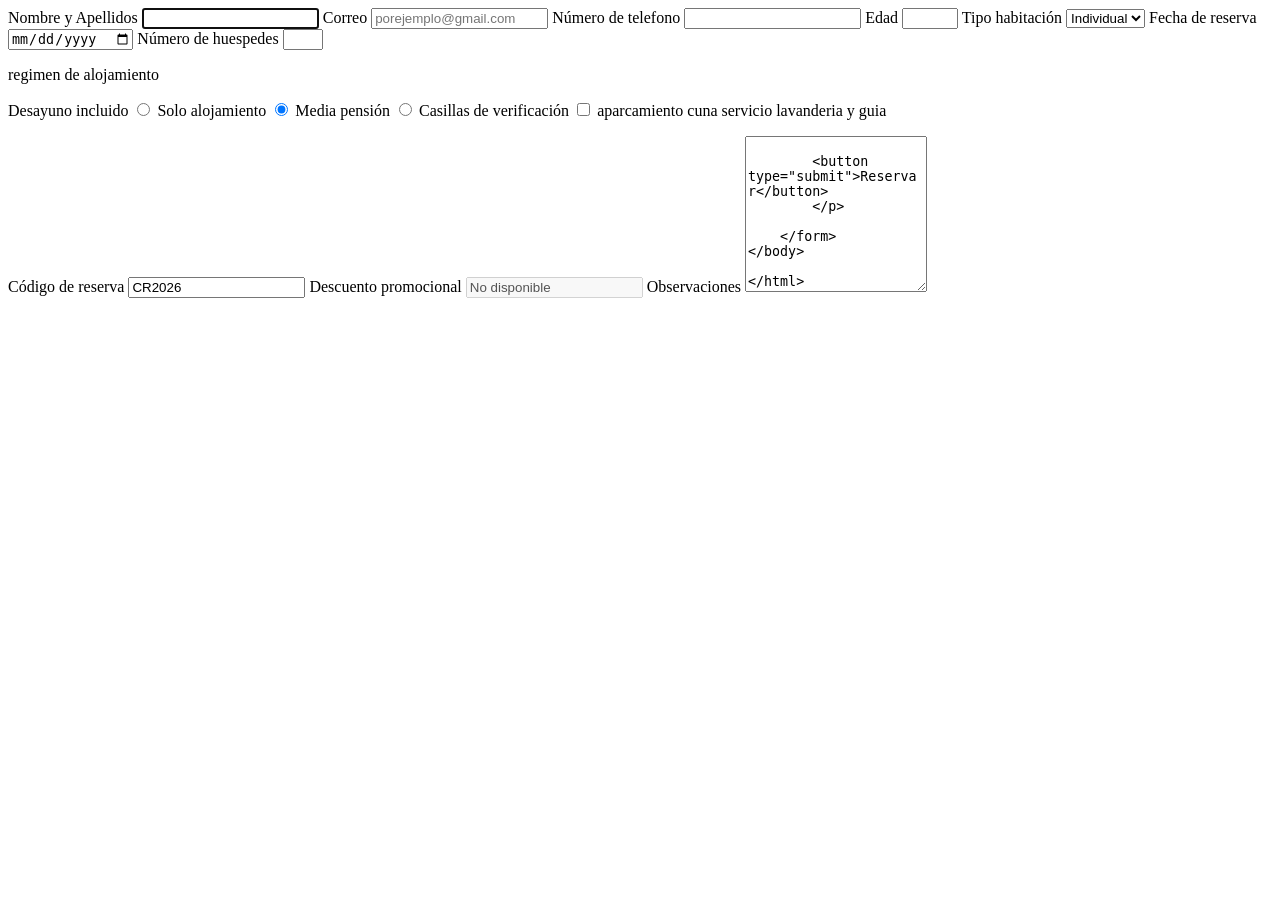
==== ejercicio2.html @ 6280573c "Ejercicio2" ====
<!DOCTYPE html>
<html lang="es">

<head>
    <meta charset="UTF-8">
    <meta name="viewport" content="width=device-width, initial-scale=1.0">
    <title>Recepción</title>
</head>

<body>
    <form>
        <label for="Nombreyapellidos">Nombre y Apellidos</label>
        <input type="text" minlength="3" autofocus name="Nombre">
        <label for="Correo">Correo</label>
        <input type="email" placeholder="porejemplo@gmail.com" required name="Correo">
        <label for="Telefono">Número de telefono</label>
        <input type="number" name="Número de telefono">
        <label for="Edad">Edad</label>
        <input type="number" min="18" max="100" name="Edad">
        <label for="tipohab">Tipo habitación</label>
        <select id="tipohab" name="Tipo de habitación">
            <option value="Individual">Individual</option>
            <option value="Doble">Doble</option>
            <option value="Familiar">Familiar</option>
        </select>
        <label for="fechareserva">Fecha de reserva</label>
        <input type="date" name="Fecha reserva">
        <label for="Numerohuespedes">Número de huespedes</label>
        <input type="number" min="1" max="6" name="Número huespedes">
        <p>regimen de alojamiento</p>
        <label id="desayuno">Desayuno incluido</label>
        <input type="radio" name="alojamiento" id="desayuno" value="Desayuno incluido">
        <label id="Alojamiento">Solo alojamiento</label>
        <input type="radio" name="alojamiento" id="Alojamiento" value="Solo alojamiento" checked>
        <label id="Media">Media pensión</label>
        <input type="radio" name="alojamiento" id="Media" value="Media pensión">

        <label id="Casillas">Casillas de verificación</label>
        <input type="checkbox">
        aparcamiento cuna servicio lavanderia y guia
        <p>
        <label id="Codigoreserva">Código de reserva</label>
            <input type="text" name="Codigoreserva" value="CR2026" readonly>
        <label id="Descuento">Descuento promocional</label>
        <input type="text" name="Descuento promocional" disabled value="No disponible">
        <label id="Observaciones">Observaciones</label>
        <textarea id="Observaciones" rows="10" name="Observaciones">   
        <button type="submit">Reservar</button>
        </p>

    </form>
</body>

</html>
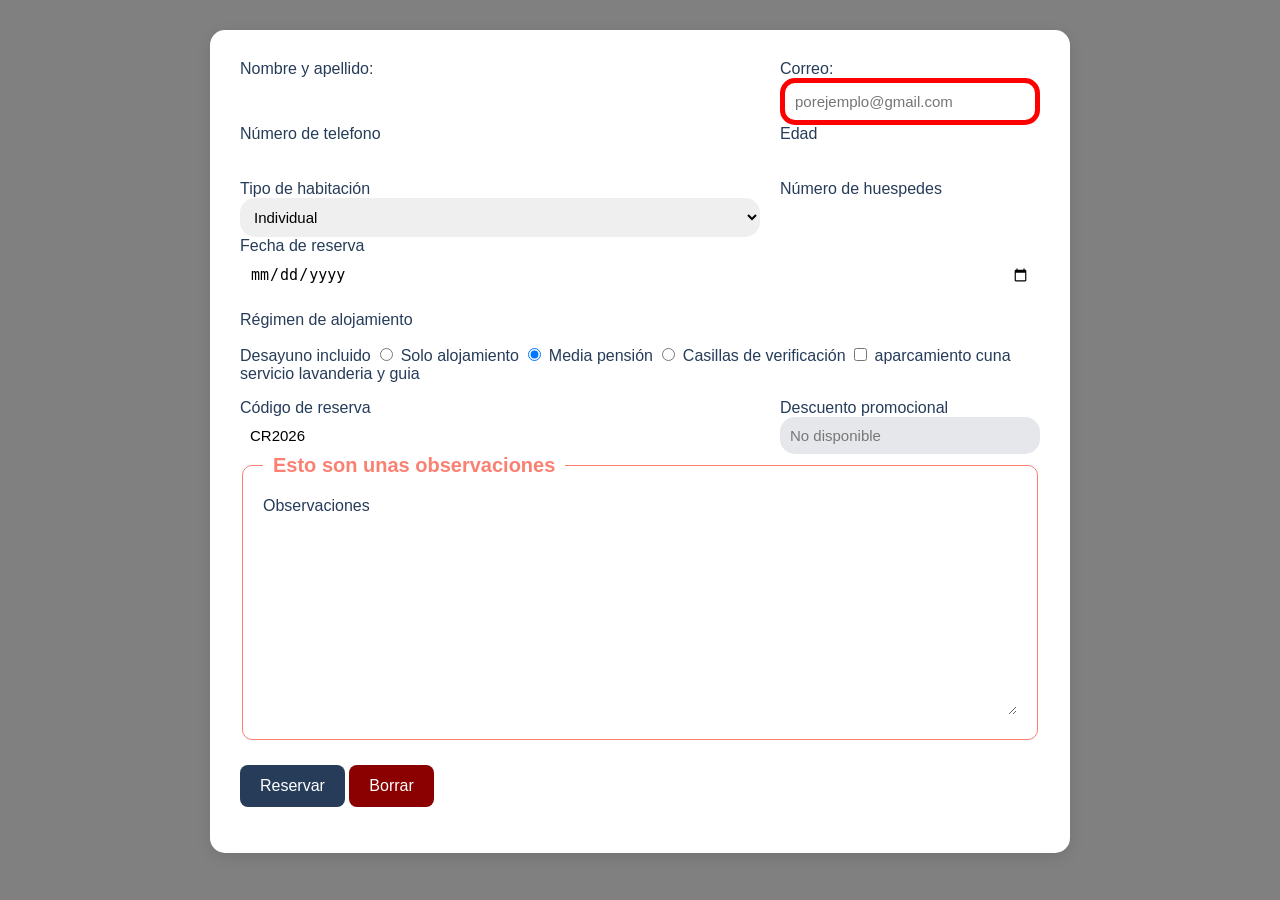
==== commit ac02aff6: "Ejercicio2" ====
--- a/ejercicio2.html
+++ b/ejercicio2.html
@@ -5,29 +5,59 @@
     <meta charset="UTF-8">
     <meta name="viewport" content="width=device-width, initial-scale=1.0">
     <title>Recepción</title>
+    <link rel="stylesheet" href="estilo.css">
 </head>
 
 <body>
     <form>
-        <label for="Nombreyapellidos">Nombre y Apellidos</label>
+        <!--<label for="Nombreyapellidos">Nombre y Apellidos</label>
         <input type="text" minlength="3" autofocus name="Nombre">
         <label for="Correo">Correo</label>
-        <input type="email" placeholder="porejemplo@gmail.com" required name="Correo">
-        <label for="Telefono">Número de telefono</label>
-        <input type="number" name="Número de telefono">
-        <label for="Edad">Edad</label>
-        <input type="number" min="18" max="100" name="Edad">
-        <label for="tipohab">Tipo habitación</label>
+        <input type="email" placeholder="porejemplo@gmail.com" required name="Correo">-->
+        <div class="fila">
+            <div class="Correo">
+                <label for="Nombre">Nombre y apellido:</label>
+                <input type="text" id="Nombre">
+            </div>
+            <div class="Correo">
+                <label for="Correo">Correo:</label>
+                <input type="email" placeholder="porejemplo@gmail.com" required id="Correo" name="Correo">
+            </div>
+        </div>
+
+        <div class="fila">
+            <div>
+                <label for="Telefono">Número de telefono</label>
+                <input type="number" name="Número de telefono">
+            </div>
+            <div>
+            <label for="Edad">Edad</label>
+            <input type="number" min="18" max="100" name="Edad"></div>
+        </div>
+        <!--<label for="tipohab">Tipo habitación</label>
         <select id="tipohab" name="Tipo de habitación">
             <option value="Individual">Individual</option>
             <option value="Doble">Doble</option>
             <option value="Familiar">Familiar</option>
-        </select>
+        </select> 
+        <label for="Numerohuespedes">Número de huespedes</label>
+        <input type="number" min="1" max="6" name="Número huespedes">-->
+
+        <div class="fila">
+            <div>
+            <label for="tipohab">Tipo de habitación</label>
+            <select id="tipohab" name="Tipo de habitación">
+                <option value="Individual">Individual</option>
+                <option value="Doble">Doble</option>
+                <option value="Familiar">Familiar</option>
+            </select></div>
+            <div><label for="Numerohuespedes">Número de huespedes</label>
+            <input type="number" min="1" max="6" name="Número huespedes"></div>
+            
+        </div>
         <label for="fechareserva">Fecha de reserva</label>
         <input type="date" name="Fecha reserva">
-        <label for="Numerohuespedes">Número de huespedes</label>
-        <input type="number" min="1" max="6" name="Número huespedes">
-        <p>regimen de alojamiento</p>
+        <p>Régimen de alojamiento</p>
         <label id="desayuno">Desayuno incluido</label>
         <input type="radio" name="alojamiento" id="desayuno" value="Desayuno incluido">
         <label id="Alojamiento">Solo alojamiento</label>
@@ -38,15 +68,21 @@
         <label id="Casillas">Casillas de verificación</label>
         <input type="checkbox">
         aparcamiento cuna servicio lavanderia y guia
-        <p>
-        <label id="Codigoreserva">Código de reserva</label>
-            <input type="text" name="Codigoreserva" value="CR2026" readonly>
-        <label id="Descuento">Descuento promocional</label>
-        <input type="text" name="Descuento promocional" disabled value="No disponible">
-        <label id="Observaciones">Observaciones</label>
-        <textarea id="Observaciones" rows="10" name="Observaciones">   
-        <button type="submit">Reservar</button>
-        </p>
+        <p><div class="fila">
+            <div><label id="Codigoreserva">Código de reserva</label>
+            <input type="text" name="Codigoreserva" value="CR2026" readonly></div>
+            <div><label id="Descuento">Descuento promocional</label>
+            <input type="text" name="Descuento promocional" disabled value="No disponible"></div>
+            
+        </div>
+        <fieldset>
+            <legend>Esto son unas observaciones</legend>
+            <label id="Observaciones">Observaciones</label>
+            <textarea id="Observaciones" rows="10" name="Observaciones"></textarea></fieldset>
+        <button class="boton-enviar" type="submit">Reservar</button>
+        <button class="boton-reset" type="reset">Borrar</button></p>
+        
+        
 
     </form>
 </body>
--- a/estilo.css
+++ b/estilo.css
@@ -0,0 +1,104 @@
+body {
+    background-color: grey;
+    font-family: Arial, Helvetica, sans-serif;
+    color: #263c59;
+}
+
+input[type="text"] {
+    width: 100%;
+    padding: 10px;
+    border: 1px solid #aaa;
+    border-radius: 6px;
+    font-size: 16px;
+    box-sizing: border-box;
+}
+
+form {
+    max-width: 800px;
+    margin: 30px auto;
+    padding: 30px;
+    background-color: white;
+    border-radius: 15px;
+    box-shadow: 0 4px 15px rgba(0, 0, 0, 0.1);
+}
+
+input[type="text"],
+input[type="email"],
+input[type="tel"],
+input[type="number"],
+input[type="date"],
+select,
+textarea {
+    width: 100%;
+    padding: 10px;
+    border: 15px;
+    border-radius: 15px;
+    font-size: 15px;
+    box-sizing: border-box;
+}
+
+.fila {
+    display: grid;
+    grid-template-columns: 2fr 1fr;
+    gap: 20px;
+}
+
+fieldset {
+    border: 1px solid salmon;
+    border-radius: 10px;
+    padding: 20px;
+    margin-bottom: 25px;
+}
+
+legend {
+    font-size: 20px;
+    font-weight: bold;
+    color: salmon;
+    padding: 0 10px;
+}
+
+input:focus,
+select:focus,
+textarea:focus {
+    border: 5px solid rgb(179, 99, 99);
+    outline: 2px solid brown;
+    background-color: rgb(0, 238, 255);
+}
+
+input:disabled {
+    background-color: #e5e7eb;
+    color: #777;
+    cursor: not-allowed;
+}
+
+input:required:valid {
+    border-color: green;
+}
+
+input:required:invalid {
+    border-color: red;
+}
+
+input:required {
+    border: solid palevioletred 5px;
+}
+
+button {
+    padding: 12px 20px;
+    border: none;
+    border-radius: 8px;
+    cursor: pointer;
+    font-size: 16px;
+    transition: background-color 0.3 ease;
+}
+
+.boton-enviar {
+    background-color: #263c59;
+    color: white;
+}
+.boton-enviar:hover {background-color: #1976a3;}
+.boton-reset {
+    background-color: darkred;
+    color: white;
+}
+.boton-reset:hover {background-color: red;}
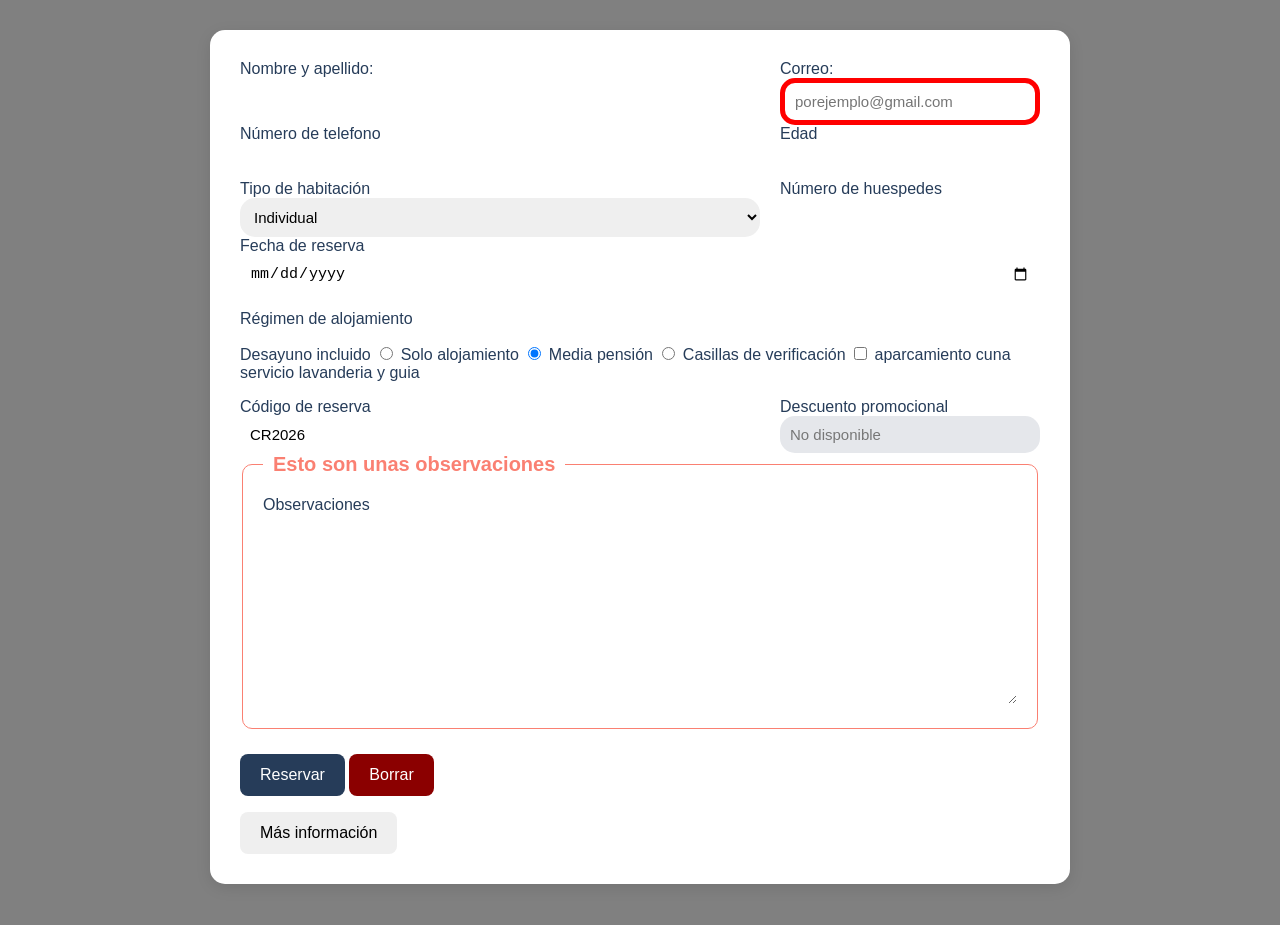
==== commit 1f09e76e: "Formulario" ====
--- a/ejercicio2.html
+++ b/ejercicio2.html
@@ -81,9 +81,17 @@
             <textarea id="Observaciones" rows="10" name="Observaciones"></textarea></fieldset>
         <button class="boton-enviar" type="submit">Reservar</button>
         <button class="boton-reset" type="reset">Borrar</button></p>
-        
-        
-
+        <button type="button" popovertarget="informacion">Más información 
+</button>
+    <div id="informacion" popover>
+        <h2>Más información</h2>
+        <p>Tiene piscinas exterior e interior climatizada,
+            <p>buenas vistas desde la terraza restaurante y parque exterior</p>
+        </p>
+        <button type="button"
+        popovertarget="informacion"
+        popovertargetaction="hide">Cerrar</button>
+    </div>
     </form>
 </body>
 
--- a/estilo.css
+++ b/estilo.css
@@ -101,4 +101,15 @@
     background-color: darkred;
     color: white;
 }
-.boton-reset:hover {background-color: red;}+.boton-reset:hover {background-color: red;}
+[popover] {
+    width: 400px;
+    padding: 25px;
+    background-color: white;
+    border: none;
+    border-radius: 12px;
+    box-shadow: 0px 5px 20px rgba(0, 0, 0, 0.3);
+}
+[popover]::backdrop {
+    background-color: rgba(0, 0, 0, 0.5);
+}
